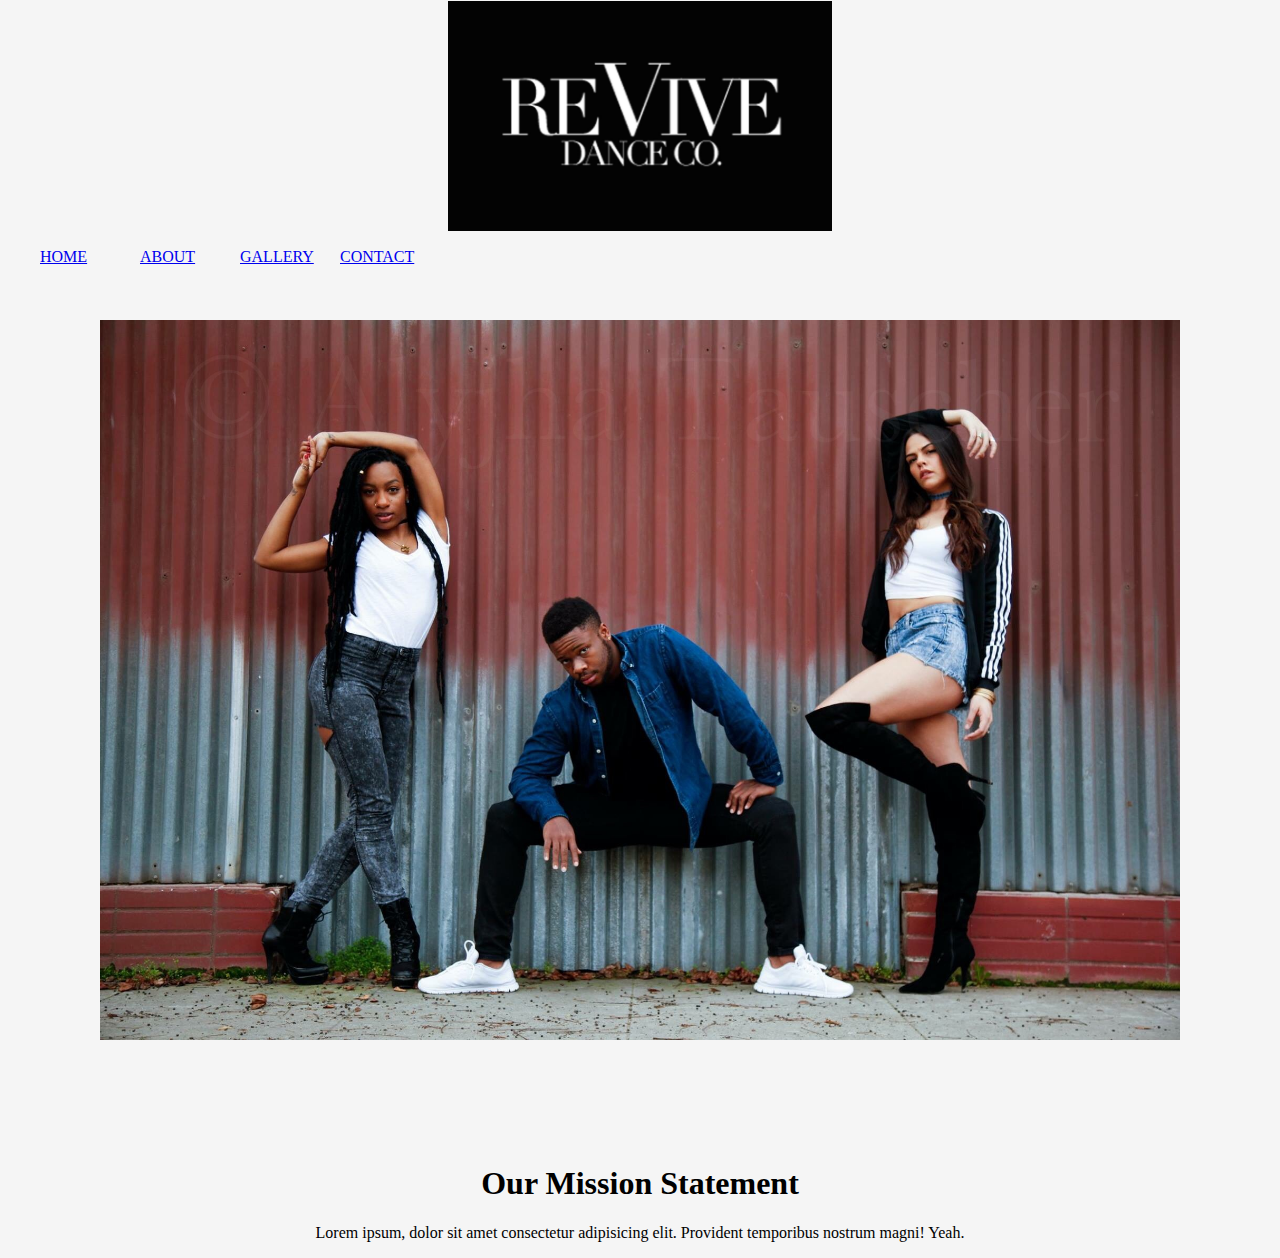
==== index.html @ 38cdb494 "new nav logo" ====
<!DOCTYPE html>
<html lang="en">
<head>
    <meta charset="UTF-8">
    <meta name="viewport" content="width=device-width, initial-scale=1.0">
    <meta http-equiv="X-UA-Compatible" content="ie=edge">
    <meta name="author" content="Karina Cooke">
    <meta name="description" content="Revive Dance Company">
    <meta name="keywords" content="Fresno dance, Fresno dance studio, dance instruction, learn to dance">
    <title>Revive Dance Company</title>
    <link rel="stylesheet" href="css/main.css">
</head>
<body>
    <header>
        <nav class="nav-bar">
            <img class="logo" src="img/revive-black-logo.jpg" alt="">
            <ul class="left-list">
                <li class="list-item">
                    <a href="html/home.html" target="_blank">HOME</a>
                </li>
                <li class="list-item">
                    <a href="html/about.html" target="_blank">ABOUT</a>
                </li>
            </ul>
            <ul class="right list">
                <li class="list-item">
                    <a href="html/gallery.html" target="_blank">GALLERY</a>
                </li>
                <li class="list-item">
                    <a href="html/contact.html" target="_blank">CONTACT</a>
                </li>
            </ul>
        </nav>
    </header>
    <main class="hero">
            <img class="hero-image" src="img/hero.jpg">
    </main>
    <section>
            <h1 class="mission">Our Mission Statement</h1>
                <p>
                    Lorem ipsum, dolor sit amet consectetur adipisicing elit. Provident temporibus nostrum magni! Yeah.
                </p>
    </section>
    <footer></footer>
</body>
</html>
---- css/main.css ----
body {
    margin: 0 auto;
    background-color: whitesmoke;
}

.nav-bar {
    width: 100%;
    height: 220px;
    background-color: whitesmoke;
}

.logo {
    width: 30%;
    display: block;
    margin: 0 auto;
    border: 1px;
    padding: 1px;
}

.left-list {
    width: 30%;
}

.list-item {
    width: 100px;
    height: 10px;
    float: left;
    list-style-type: none;
}

.right-list {
    width: 30%px;
}

.hero {
    display: block;
    margin: 0 auto;
    border: 1px;
    padding: 100px;
}

.hero-image {
    width: 100%;
}

section {
    width: 100%;
    text-align: center;
    background-color: whitesmoke;
}
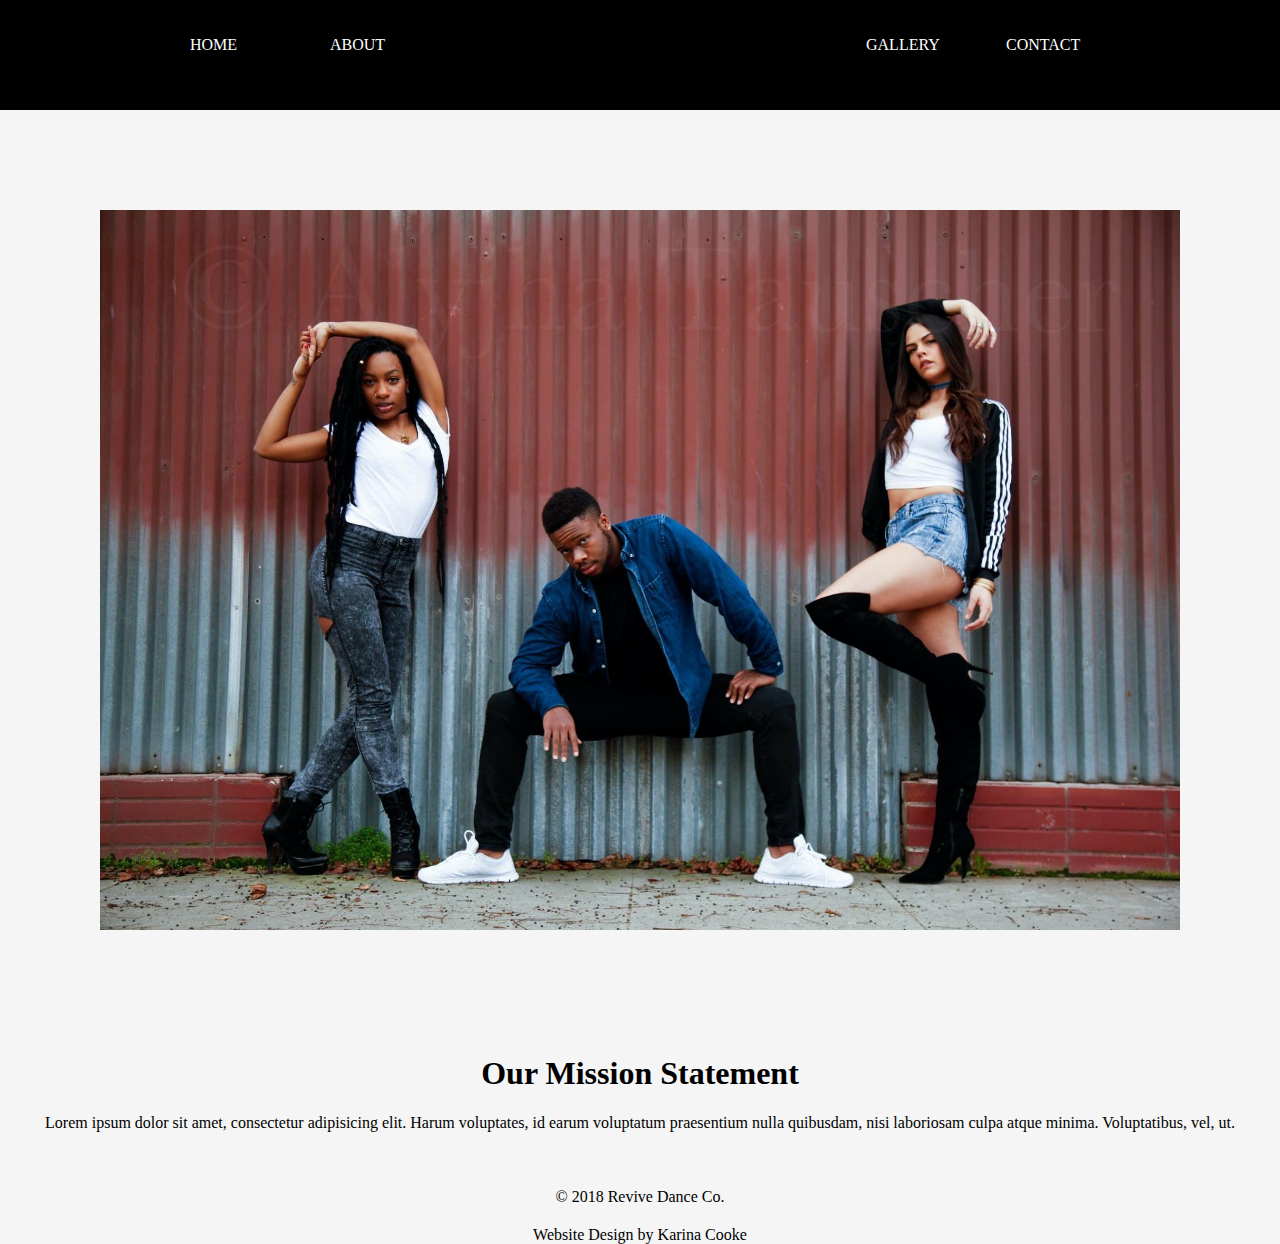
==== commit 2c6fd883: "added footer" ====
--- a/index.html
+++ b/index.html
@@ -13,7 +13,6 @@
 <body>
     <header>
         <nav class="nav-bar">
-            <img class="logo" src="img/revive-black-logo.jpg" alt="">
             <ul class="left-list">
                 <li class="list-item">
                     <a href="html/home.html" target="_blank">HOME</a>
@@ -22,7 +21,8 @@
                     <a href="html/about.html" target="_blank">ABOUT</a>
                 </li>
             </ul>
-            <ul class="right list">
+                <!--<img class="logo" src="img/revive-black-logo.jpg" alt="">-->
+            <ul class="right-list">    
                 <li class="list-item">
                     <a href="html/gallery.html" target="_blank">GALLERY</a>
                 </li>
@@ -38,9 +38,17 @@
     <section>
             <h1 class="mission">Our Mission Statement</h1>
                 <p>
-                    Lorem ipsum, dolor sit amet consectetur adipisicing elit. Provident temporibus nostrum magni! Yeah.
+                    Lorem ipsum dolor sit amet, consectetur adipisicing elit. Harum voluptates, id earum voluptatum praesentium nulla quibusdam, nisi laboriosam culpa atque minima. Voluptatibus, vel, ut.
                 </p>
     </section>
-    <footer></footer>
+    <footer>
+        <div class="social">
+            <a href="https://www.instagram.com/karinacookiie/" target="_blank">
+                <i class="fab fa-instagram"></i>
+            </a>
+        </div>
+        <div class="copyright">&copy; 2018 Revive Dance Co.</div>
+        <div class="by-design">Website Design by Karina Cooke</div>
+    </footer>
 </body>
 </html>--- a/css/main.css
+++ b/css/main.css
@@ -2,49 +2,64 @@
     margin: 0 auto;
     background-color: whitesmoke;
 }
-
-.nav-bar {
+ .nav-bar {
     width: 100%;
-    height: 220px;
-    background-color: whitesmoke;
+    height: 110px;
+    background-color: black;
 }
-
-.logo {
+/* .logo {*/
+/*    width: 30%;*/
+/*    display: block;*/
+/*    margin: 0 auto;*/
+/*    border: 1px;*/
+/*    padding: 1px;*/
+/*}*/
+ .left-list {
     width: 30%;
-    display: block;
-    margin: 0 auto;
-    border: 1px;
-    padding: 1px;
+    float: left;
+    margin-left: 130px;
 }
-
-.left-list {
-    width: 30%;
-}
-
-.list-item {
+ .list-item {
     width: 100px;
     height: 10px;
+    padding: 20px;
     float: left;
     list-style-type: none;
 }
-
-.right-list {
-    width: 30%px;
+ .list-item a {
+     color: white;
+     text-decoration: none;
+ }
+ .right-list {
+    width: 30%;
+    float: right;
+    margin-right: 50px;
 }
-
-.hero {
+ .hero {
     display: block;
     margin: 0 auto;
     border: 1px;
     padding: 100px;
 }
-
-.hero-image {
+ .hero-image {
     width: 100%;
 }
-
-section {
+ section {
     width: 100%;
     text-align: center;
     background-color: whitesmoke;
+}
+
+.footer {
+    height: 70px;
+    width: 100%;
+    clear: both;
+    background-color: #D97B39;
+}
+
+.copyright, .social, .by-design {
+    width: 100%;
+    margin-top: 20px;
+    text-align: center;
+    float: left;
 }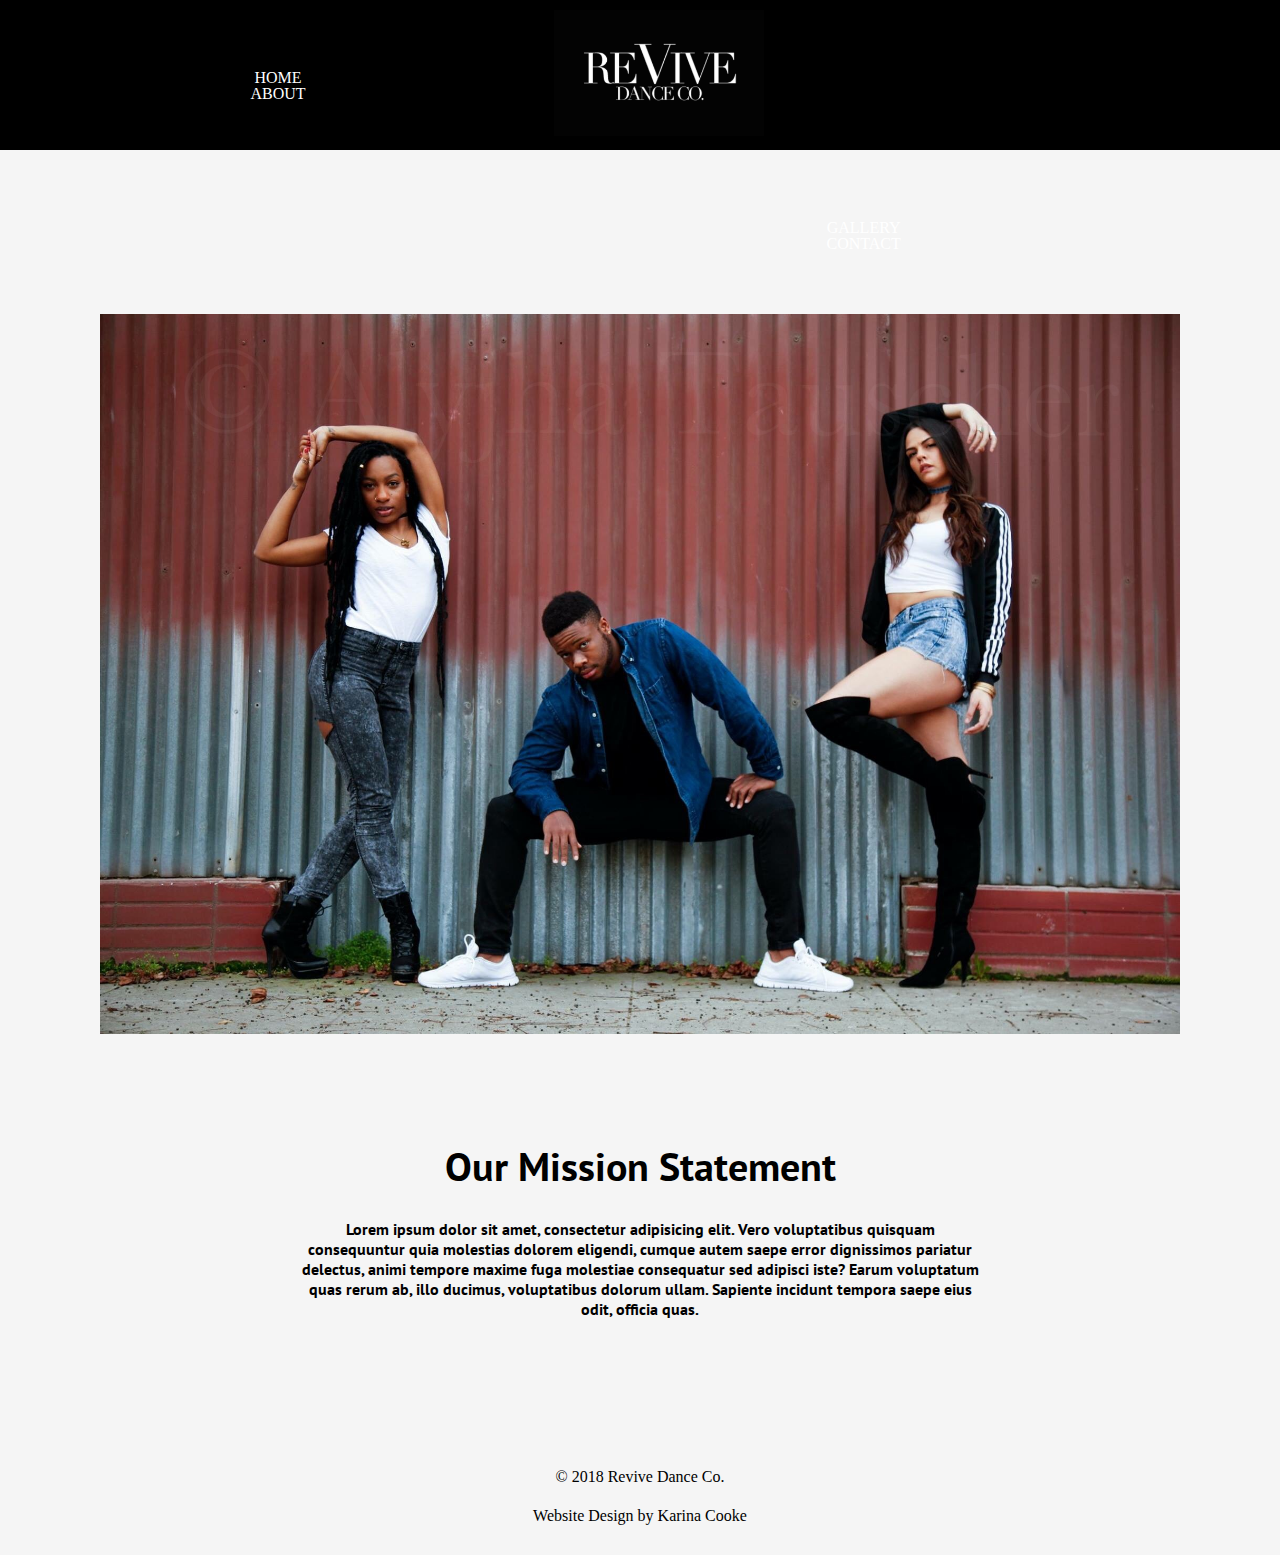
==== commit eebc672e: "nav and section fixes" ====
--- a/index.html
+++ b/index.html
@@ -8,6 +8,8 @@
     <meta name="description" content="Revive Dance Company">
     <meta name="keywords" content="Fresno dance, Fresno dance studio, dance instruction, learn to dance">
     <title>Revive Dance Company</title>
+    <link href="https://fonts.googleapis.com/css?family=PT+Sans" rel="stylesheet">
+    <link rel="stylesheet" href="https://use.fontawesome.com/releases/v5.5.0/css/all.css" integrity="sha384-B4dIYHKNBt8Bc12p+WXckhzcICo0wtJAoU8YZTY5qE0Id1GSseTk6S+L3BlXeVIU" crossorigin="anonymous">
     <link rel="stylesheet" href="css/main.css">
 </head>
 <body>
@@ -21,8 +23,8 @@
                     <a href="html/about.html" target="_blank">ABOUT</a>
                 </li>
             </ul>
-                <!--<img class="logo" src="img/revive-black-logo.jpg" alt="">-->
-            <ul class="right-list">    
+            <a  href="index.html"><img class="logo"src="img/revive-black-logo.jpg" alt=""></a>
+            <ul class="right-list">
                 <li class="list-item">
                     <a href="html/gallery.html" target="_blank">GALLERY</a>
                 </li>
@@ -35,16 +37,17 @@
     <main class="hero">
             <img class="hero-image" src="img/hero.jpg">
     </main>
-    <section>
-            <h1 class="mission">Our Mission Statement</h1>
-                <p>
-                    Lorem ipsum dolor sit amet, consectetur adipisicing elit. Harum voluptates, id earum voluptatum praesentium nulla quibusdam, nisi laboriosam culpa atque minima. Voluptatibus, vel, ut.
+    <section class="mission">
+            <h1>Our Mission Statement</h1>
+                <p class="statement">
+                    Lorem ipsum dolor sit amet, consectetur adipisicing elit. Vero voluptatibus quisquam consequuntur quia molestias dolorem eligendi, cumque autem saepe error dignissimos pariatur delectus, animi tempore maxime fuga molestiae consequatur sed adipisci iste? Earum voluptatum quas rerum ab, illo ducimus, voluptatibus dolorum ullam. Sapiente incidunt tempora saepe eius odit, officia quas.
                 </p>
     </section>
     <footer>
         <div class="social">
-            <a href="https://www.instagram.com/karinacookiie/" target="_blank">
-                <i class="fab fa-instagram"></i>
+            <a href="https://www.facebook.com/revivedanceco/" target="_blank"><i class="fab fa-facebook"></i>
+            </a>
+            <a href="https://www.instagram.com/revivedanceco/" target="_blank"><i class="fab fa-instagram"></i>
             </a>
         </div>
         <div class="copyright">&copy; 2018 Revive Dance Co.</div>
--- a/css/main.css
+++ b/css/main.css
@@ -4,62 +4,101 @@
 }
  .nav-bar {
     width: 100%;
-    height: 110px;
+    height: 150px;
     background-color: black;
 }
-/* .logo {*/
-/*    width: 30%;*/
-/*    display: block;*/
-/*    margin: 0 auto;*/
-/*    border: 1px;*/
-/*    padding: 1px;*/
-/*}*/
+ .logo {
+    width: 210px;
+    display: inline-block;
+    margin: 0 auto;
+    border: 10px;
+    padding: 10px;
+}
  .left-list {
-    width: 30%;
+    width: 23%;
     float: left;
-    margin-left: 130px;
+    padding: 50px;
+    margin-left: 150px;
 }
  .list-item {
-    width: 100px;
+    width: 150px;
     height: 10px;
-    padding: 20px;
     float: left;
+    padding: 3px;
+    text-align: center;
     list-style-type: none;
 }
  .list-item a {
      color: white;
+     padding: 3px;
      text-decoration: none;
  }
  .right-list {
-    width: 30%;
+    width: 23%;
+    padding: 50px;
+    margin-right: 150px;
     float: right;
-    margin-right: 50px;
 }
  .hero {
     display: block;
     margin: 0 auto;
     border: 1px;
-    padding: 100px;
+    padding: 75px 100px;
 }
  .hero-image {
     width: 100%;
+    margin-bottom: 1px;
 }
- section {
+.mission {
     width: 100%;
+    height: 250px;
     text-align: center;
+    background-color: whitesmoke;
+    font-family: 'PT Sans', sans-serif;
+    font-weight: bolder;
+}
+
+.mission h1 {
+    font-size: 40px;
+}
+
+.statement {
+    margin: 0px 300px;
+    font-family: 'PT Sans', sans-serif;
+}
+
+footer {
+    height: 100px;
+    width: 100%;
+    clear: both;
     background-color: whitesmoke;
 }
 
-.footer {
-    height: 70px;
+.social, .copyright, .by-design {
     width: 100%;
-    clear: both;
-    background-color: #D97B39;
+    margin-top: 20px;
+    margin-bottom: 1px;
+    text-align: center;
+    float: left;
 }
 
-.copyright, .social, .by-design {
-    width: 100%;
-    margin-top: 20px;
-    text-align: center;
-    float: left;
-}+.social a {
+    text-decoration: none;
+}
+
+.by-design {
+    margin-bottom: 30px;
+}
+
+.fab {
+    font-size: 33px;
+}
+
+.fa-facebook {
+    color: black;
+}
+
+.fa-instagram {
+    color: black;
+    margin-left: 20px;
+}
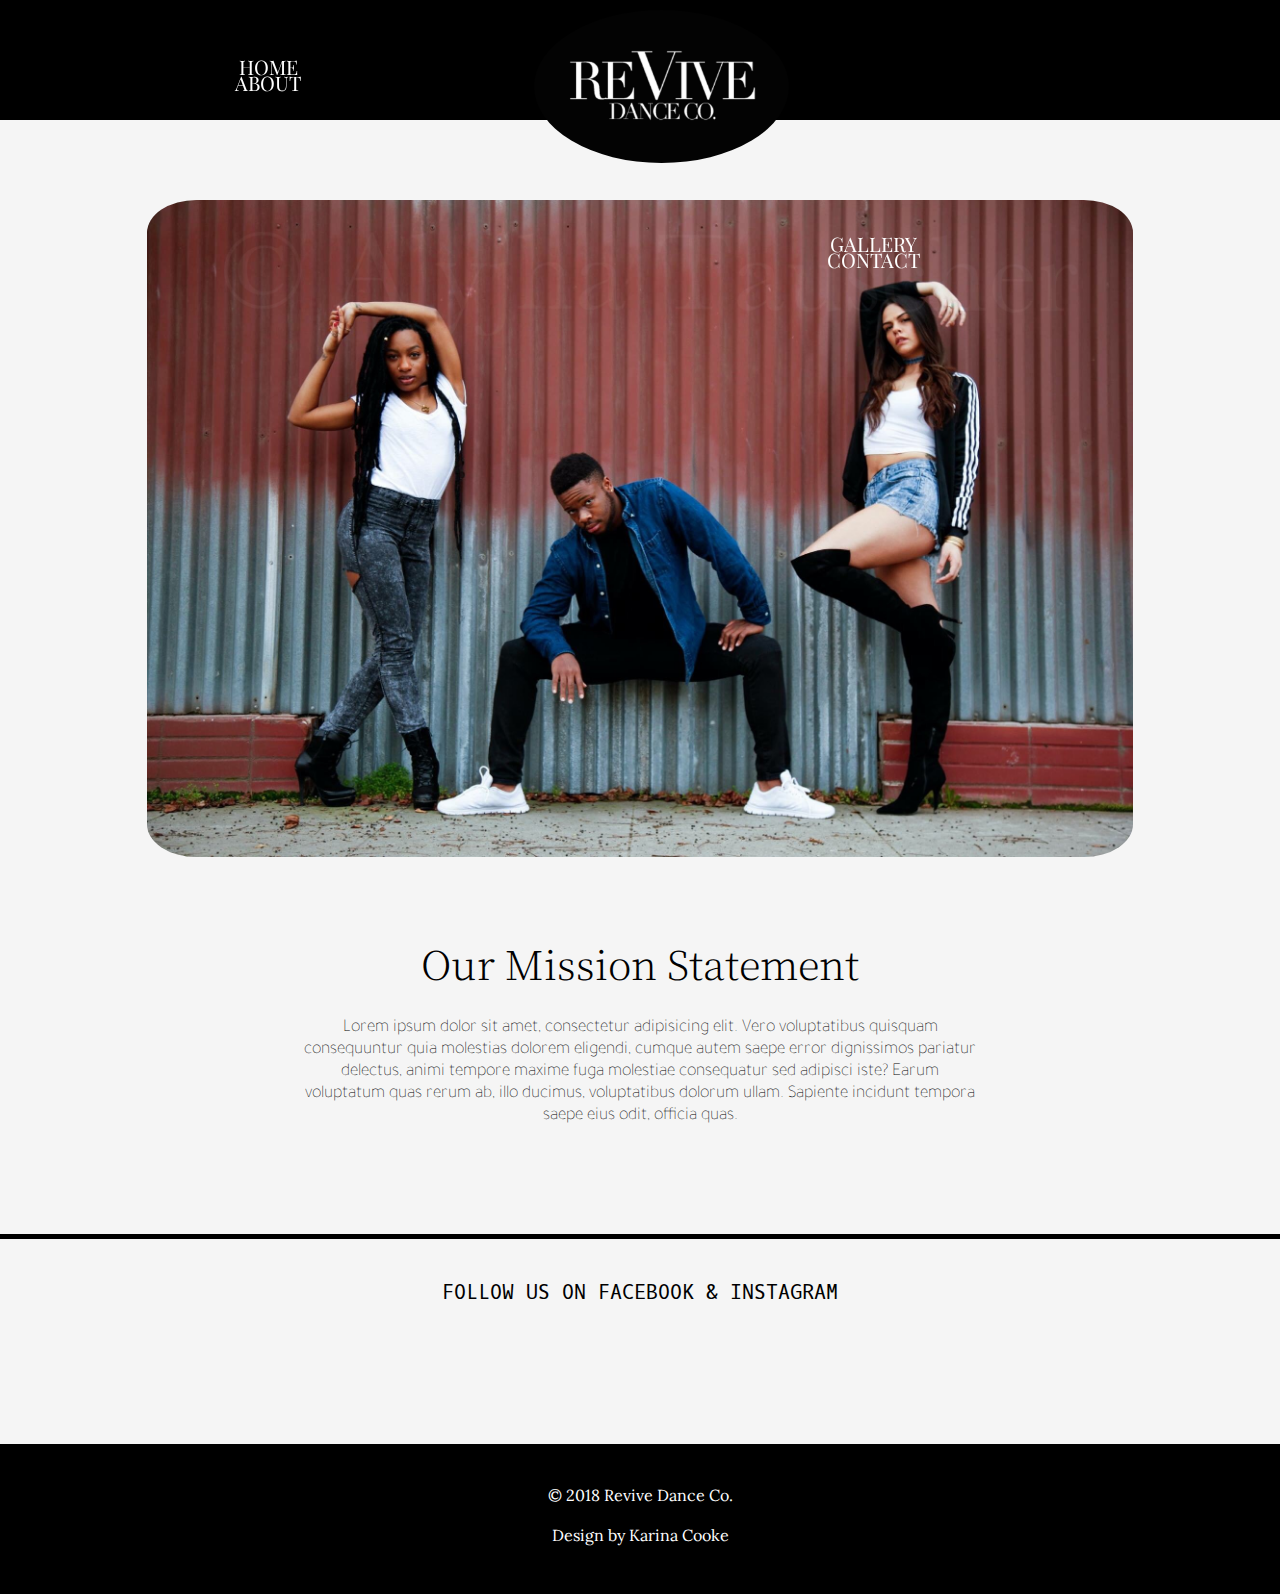
==== commit 8b4c0dfa: "created js file and footer changes" ====
--- a/index.html
+++ b/index.html
@@ -7,29 +7,30 @@
     <meta name="author" content="Karina Cooke">
     <meta name="description" content="Revive Dance Company">
     <meta name="keywords" content="Fresno dance, Fresno dance studio, dance instruction, learn to dance">
+    <script src="js/script.js"></script>
     <title>Revive Dance Company</title>
-    <link href="https://fonts.googleapis.com/css?family=PT+Sans" rel="stylesheet">
+    <link href="https://fonts.googleapis.com/css?family=Lora|Noto+Serif+TC|Oxygen+Mono|Playfair+Display|Tajawal:200" rel="stylesheet">
     <link rel="stylesheet" href="https://use.fontawesome.com/releases/v5.5.0/css/all.css" integrity="sha384-B4dIYHKNBt8Bc12p+WXckhzcICo0wtJAoU8YZTY5qE0Id1GSseTk6S+L3BlXeVIU" crossorigin="anonymous">
     <link rel="stylesheet" href="css/main.css">
 </head>
 <body>
     <header>
-        <nav class="nav-bar">
+        <nav class="nav-bar navbar-fixed-top">
             <ul class="left-list">
                 <li class="list-item">
-                    <a href="html/home.html" target="_blank">HOME</a>
+                    <a href="index.html">HOME</a>
                 </li>
                 <li class="list-item">
-                    <a href="html/about.html" target="_blank">ABOUT</a>
+                    <a href="about.html" class="nav-link">ABOUT</a>
                 </li>
             </ul>
             <a  href="index.html"><img class="logo"src="img/revive-black-logo.jpg" alt=""></a>
             <ul class="right-list">
                 <li class="list-item">
-                    <a href="html/gallery.html" target="_blank">GALLERY</a>
+                    <a href="gallery.html">GALLERY</a>
                 </li>
                 <li class="list-item">
-                    <a href="html/contact.html" target="_blank">CONTACT</a>
+                    <a href="contact.html">CONTACT</a>
                 </li>
             </ul>
         </nav>
@@ -45,13 +46,19 @@
     </section>
     <footer>
         <div class="social">
+            <p class="follow">FOLLOW US ON 
+            FACEBOOK & INSTAGRAM</p>
             <a href="https://www.facebook.com/revivedanceco/" target="_blank"><i class="fab fa-facebook"></i>
             </a>
             <a href="https://www.instagram.com/revivedanceco/" target="_blank"><i class="fab fa-instagram"></i>
             </a>
         </div>
-        <div class="copyright">&copy; 2018 Revive Dance Co.</div>
-        <div class="by-design">Website Design by Karina Cooke</div>
+        <div class="copyright">
+            <p class="by-design">
+                &copy; 2018 Revive Dance Co.<br><br>Design by Karina Cooke
+            </p>
+        </div>
+        <!--<div class="by-design"></div>-->
     </footer>
 </body>
 </html>--- a/css/main.css
+++ b/css/main.css
@@ -1,23 +1,38 @@
 body {
     margin: 0 auto;
     background-color: whitesmoke;
+    align-items: center;
+    justify-content: center;
 }
  .nav-bar {
     width: 100%;
-    height: 150px;
+    height: 120px;
+    position: fixed;
     background-color: black;
 }
+
+/*.navbar-fixed-top.scrolled {*/
+/*  background-color: #fff !important;*/
+/*  transition: background-color 200ms linear;*/
+/*}*/
+
+/*.navbar-fixed-top.scrolled .nav-link {*/
+/*  color:#555;*/
+/*}*/
+
  .logo {
-    width: 210px;
+    width: 255px;
     display: inline-block;
     margin: 0 auto;
     border: 10px;
     padding: 10px;
+    border-radius: 50%;
 }
  .left-list {
     width: 23%;
     float: left;
-    padding: 50px;
+    padding: 40px;
+    margin-top: 10px;
     margin-left: 150px;
 }
  .list-item {
@@ -31,44 +46,51 @@
  .list-item a {
      color: white;
      padding: 3px;
+     font-size: 20px;
+     font-family: 'Playfair Display', serif;
      text-decoration: none;
  }
  .right-list {
     width: 23%;
-    padding: 50px;
+    padding: 40px;
+    margin-top: 10px;
     margin-right: 150px;
     float: right;
 }
- .hero {
+.hero {
+    padding: 200px 0px 50px 0px;
+}
+.hero-image {
     display: block;
+    width: 77%;
+    border-radius: 5%;
     margin: 0 auto;
-    border: 1px;
-    padding: 75px 100px;
-}
- .hero-image {
-    width: 100%;
-    margin-bottom: 1px;
+    padding: 0px;
 }
 .mission {
     width: 100%;
-    height: 250px;
+    height: 300px;
     text-align: center;
+    align-items: center;
+    justify-content: center;
     background-color: whitesmoke;
-    font-family: 'PT Sans', sans-serif;
-    font-weight: bolder;
+    font-family: 'Noto Serif TC', serif;
 }
 
 .mission h1 {
     font-size: 40px;
+    font-weight: lighter;
 }
 
 .statement {
     margin: 0px 300px;
-    font-family: 'PT Sans', sans-serif;
+    font-size: 18px;
+    font-weight: lighter;
+    font-family: 'Tajawal', sans-serif;
 }
 
 footer {
-    height: 100px;
+    height: 130px;
     width: 100%;
     clear: both;
     background-color: whitesmoke;
@@ -76,29 +98,56 @@
 
 .social, .copyright, .by-design {
     width: 100%;
-    margin-top: 20px;
-    margin-bottom: 1px;
     text-align: center;
     float: left;
 }
 
+.social {
+    border-top: 5px solid black;
+    margin-bottom: 55px;
+    font-size: 20px;
+    font-weight: normal;
+    font-family: 'Oxygen Mono', monospace;
+    background-color: whitesmoke;
+}
+
 .social a {
+    margin: 5px 0px; 
     text-decoration: none;
 }
 
+.follow {
+    margin: 20px 0px;
+    padding: 20px 0px;
+}
+
+.copyright {
+    color: white;
+    height: 150px;
+    font-size: 16px;
+    font-weight: normal;
+    font-family: 'Lora', serif;
+    background-color: black;
+}
+
 .by-design {
-    margin-bottom: 30px;
+    padding: 25px 0px;
 }
+
+/*.by-design {*/
+/*    margin: 20px 0px;*/
+/*}*/
 
 .fab {
     font-size: 33px;
 }
-
+    
 .fa-facebook {
     color: black;
+    margin-right: 10px;
 }
 
 .fa-instagram {
     color: black;
-    margin-left: 20px;
+    margin-left: 10px;
 }
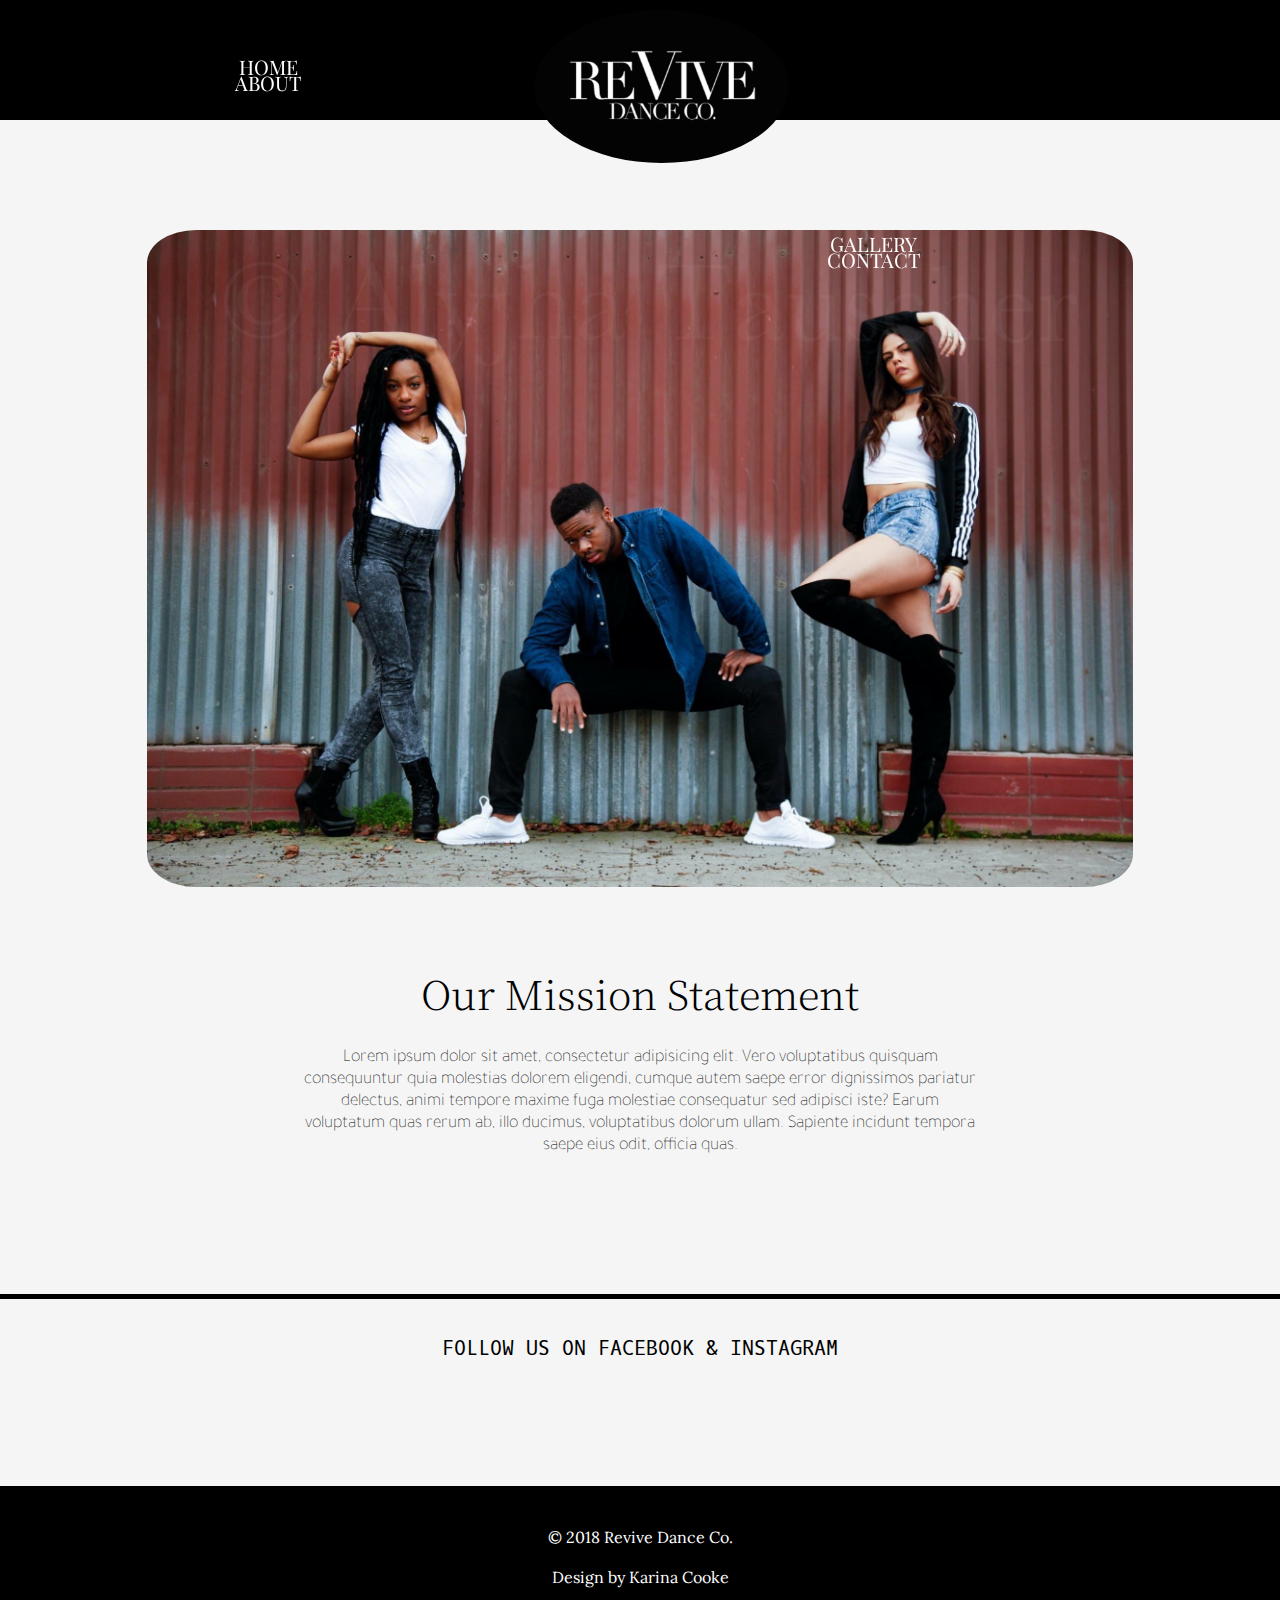
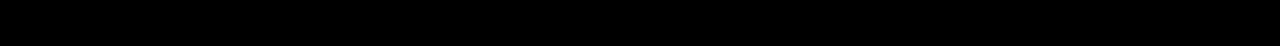
==== commit f7e2292c: "added about & gallery sections" ====
--- a/index.html
+++ b/index.html
@@ -15,13 +15,13 @@
 </head>
 <body>
     <header>
-        <nav class="nav-bar navbar-fixed-top">
+        <nav class="nav-bar">
             <ul class="left-list">
                 <li class="list-item">
                     <a href="index.html">HOME</a>
                 </li>
                 <li class="list-item">
-                    <a href="about.html" class="nav-link">ABOUT</a>
+                    <a href="about.html">ABOUT</a>
                 </li>
             </ul>
             <a  href="index.html"><img class="logo"src="img/revive-black-logo.jpg" alt=""></a>
@@ -36,7 +36,7 @@
         </nav>
     </header>
     <main class="hero">
-            <img class="hero-image" src="img/hero.jpg">
+        <img class="hero-image" src="img/hero.jpg">
     </main>
     <section class="mission">
             <h1>Our Mission Statement</h1>
@@ -44,7 +44,7 @@
                     Lorem ipsum dolor sit amet, consectetur adipisicing elit. Vero voluptatibus quisquam consequuntur quia molestias dolorem eligendi, cumque autem saepe error dignissimos pariatur delectus, animi tempore maxime fuga molestiae consequatur sed adipisci iste? Earum voluptatum quas rerum ab, illo ducimus, voluptatibus dolorum ullam. Sapiente incidunt tempora saepe eius odit, officia quas.
                 </p>
     </section>
-    <footer>
+    <footer class="footer">
         <div class="social">
             <p class="follow">FOLLOW US ON 
             FACEBOOK & INSTAGRAM</p>
@@ -58,7 +58,6 @@
                 &copy; 2018 Revive Dance Co.<br><br>Design by Karina Cooke
             </p>
         </div>
-        <!--<div class="by-design"></div>-->
     </footer>
 </body>
 </html>--- a/css/main.css
+++ b/css/main.css
@@ -1,32 +1,14 @@
 body {
     margin: 0 auto;
-    background-color: whitesmoke;
     align-items: center;
     justify-content: center;
+    background-color: whitesmoke;
 }
  .nav-bar {
     width: 100%;
     height: 120px;
     position: fixed;
     background-color: black;
-}
-
-/*.navbar-fixed-top.scrolled {*/
-/*  background-color: #fff !important;*/
-/*  transition: background-color 200ms linear;*/
-/*}*/
-
-/*.navbar-fixed-top.scrolled .nav-link {*/
-/*  color:#555;*/
-/*}*/
-
- .logo {
-    width: 255px;
-    display: inline-block;
-    margin: 0 auto;
-    border: 10px;
-    padding: 10px;
-    border-radius: 50%;
 }
  .left-list {
     width: 23%;
@@ -47,29 +29,37 @@
      color: white;
      padding: 3px;
      font-size: 20px;
+     text-decoration: none;
      font-family: 'Playfair Display', serif;
-     text-decoration: none;
  }
+ .logo {
+    width: 255px;
+    display: inline-block;
+    margin: 0 auto;
+    border: 10px;
+    padding: 10px;
+    border-radius: 50%;
+}
  .right-list {
     width: 23%;
+    float: right;
     padding: 40px;
     margin-top: 10px;
     margin-right: 150px;
-    float: right;
 }
 .hero {
-    padding: 200px 0px 50px 0px;
+    padding: 230px 0px 50px 0px;
 }
 .hero-image {
+    width: 77%;
     display: block;
-    width: 77%;
-    border-radius: 5%;
     margin: 0 auto;
     padding: 0px;
+    border-radius: 5%;
 }
 .mission {
     width: 100%;
-    height: 300px;
+    height: 330px;
     text-align: center;
     align-items: center;
     justify-content: center;
@@ -89,22 +79,22 @@
     font-family: 'Tajawal', sans-serif;
 }
 
-footer {
+.footer {
+    width: 100%;
     height: 130px;
-    width: 100%;
     clear: both;
     background-color: whitesmoke;
 }
 
 .social, .copyright, .by-design {
     width: 100%;
+    float: left;
     text-align: center;
-    float: left;
 }
 
 .social {
+    margin-bottom: 45px;
     border-top: 5px solid black;
-    margin-bottom: 55px;
     font-size: 20px;
     font-weight: normal;
     font-family: 'Oxygen Mono', monospace;
@@ -112,31 +102,15 @@
 }
 
 .social a {
-    margin: 5px 0px; 
+    margin: 10px 0px; 
     text-decoration: none;
 }
 
 .follow {
-    margin: 20px 0px;
-    padding: 20px 0px;
+    margin: 3px 0px;
+    padding: 33px 0px;
+    text-align: center;
 }
-
-.copyright {
-    color: white;
-    height: 150px;
-    font-size: 16px;
-    font-weight: normal;
-    font-family: 'Lora', serif;
-    background-color: black;
-}
-
-.by-design {
-    padding: 25px 0px;
-}
-
-/*.by-design {*/
-/*    margin: 20px 0px;*/
-/*}*/
 
 .fab {
     font-size: 33px;
@@ -151,3 +125,16 @@
     color: black;
     margin-left: 10px;
 }
+
+.copyright {
+    color: white;
+    height: 160px;
+    font-size: 16px;
+    font-weight: normal;
+    font-family: 'Lora', serif;
+    background-color: black;
+}
+
+.by-design {
+    padding: 25px 0px;
+}
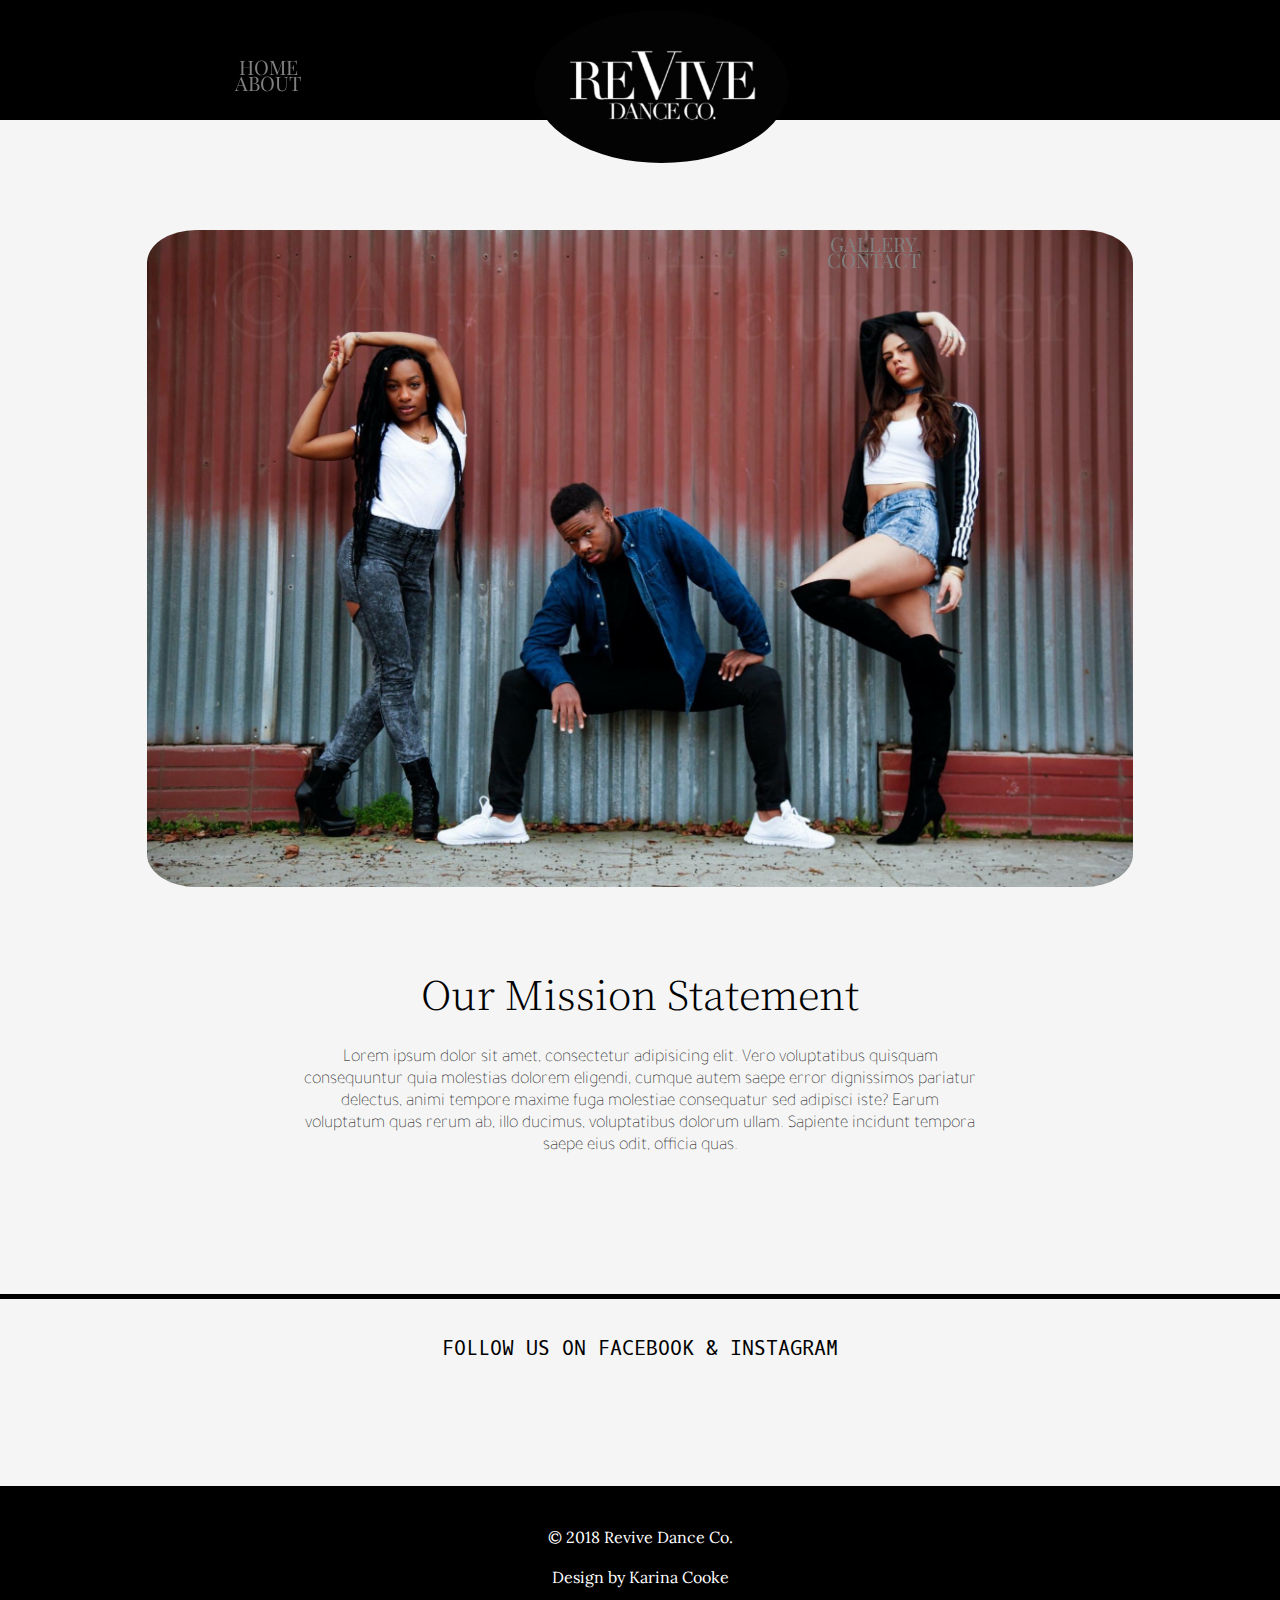
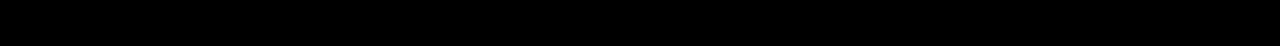
==== commit fb6c732b: "revive in visual studio" ====
--- a/index.html
+++ b/index.html
@@ -7,7 +7,6 @@
     <meta name="author" content="Karina Cooke">
     <meta name="description" content="Revive Dance Company">
     <meta name="keywords" content="Fresno dance, Fresno dance studio, dance instruction, learn to dance">
-    <script src="js/script.js"></script>
     <title>Revive Dance Company</title>
     <link href="https://fonts.googleapis.com/css?family=Lora|Noto+Serif+TC|Oxygen+Mono|Playfair+Display|Tajawal:200" rel="stylesheet">
     <link rel="stylesheet" href="https://use.fontawesome.com/releases/v5.5.0/css/all.css" integrity="sha384-B4dIYHKNBt8Bc12p+WXckhzcICo0wtJAoU8YZTY5qE0Id1GSseTk6S+L3BlXeVIU" crossorigin="anonymous">
@@ -15,7 +14,7 @@
 </head>
 <body>
     <header>
-        <nav class="nav-bar">
+        <nav id="navigation" class="nav-bar nav-color">
             <ul class="left-list">
                 <li class="list-item">
                     <a href="index.html">HOME</a>
@@ -59,5 +58,6 @@
             </p>
         </div>
     </footer>
+   <script src="js/script.js"></script>
 </body>
 </html>--- a/css/main.css
+++ b/css/main.css
@@ -8,7 +8,16 @@
     width: 100%;
     height: 120px;
     position: fixed;
+}
+
+.nav-color{
     background-color: black;
+    transition: 1s ease-in-out;
+}
+
+.nav-inverse{
+    background-color: transparent;
+    transition: 1s ease-in-out;
 }
  .left-list {
     width: 23%;
@@ -25,8 +34,14 @@
     text-align: center;
     list-style-type: none;
 }
+
+.list-item-inverse{
+    color: black;
+    transition: 1s ease-in-out;
+}
+
  .list-item a {
-     color: white;
+     color: gray;
      padding: 3px;
      font-size: 20px;
      text-decoration: none;
@@ -39,6 +54,7 @@
     border: 10px;
     padding: 10px;
     border-radius: 50%;
+    
 }
  .right-list {
     width: 23%;
